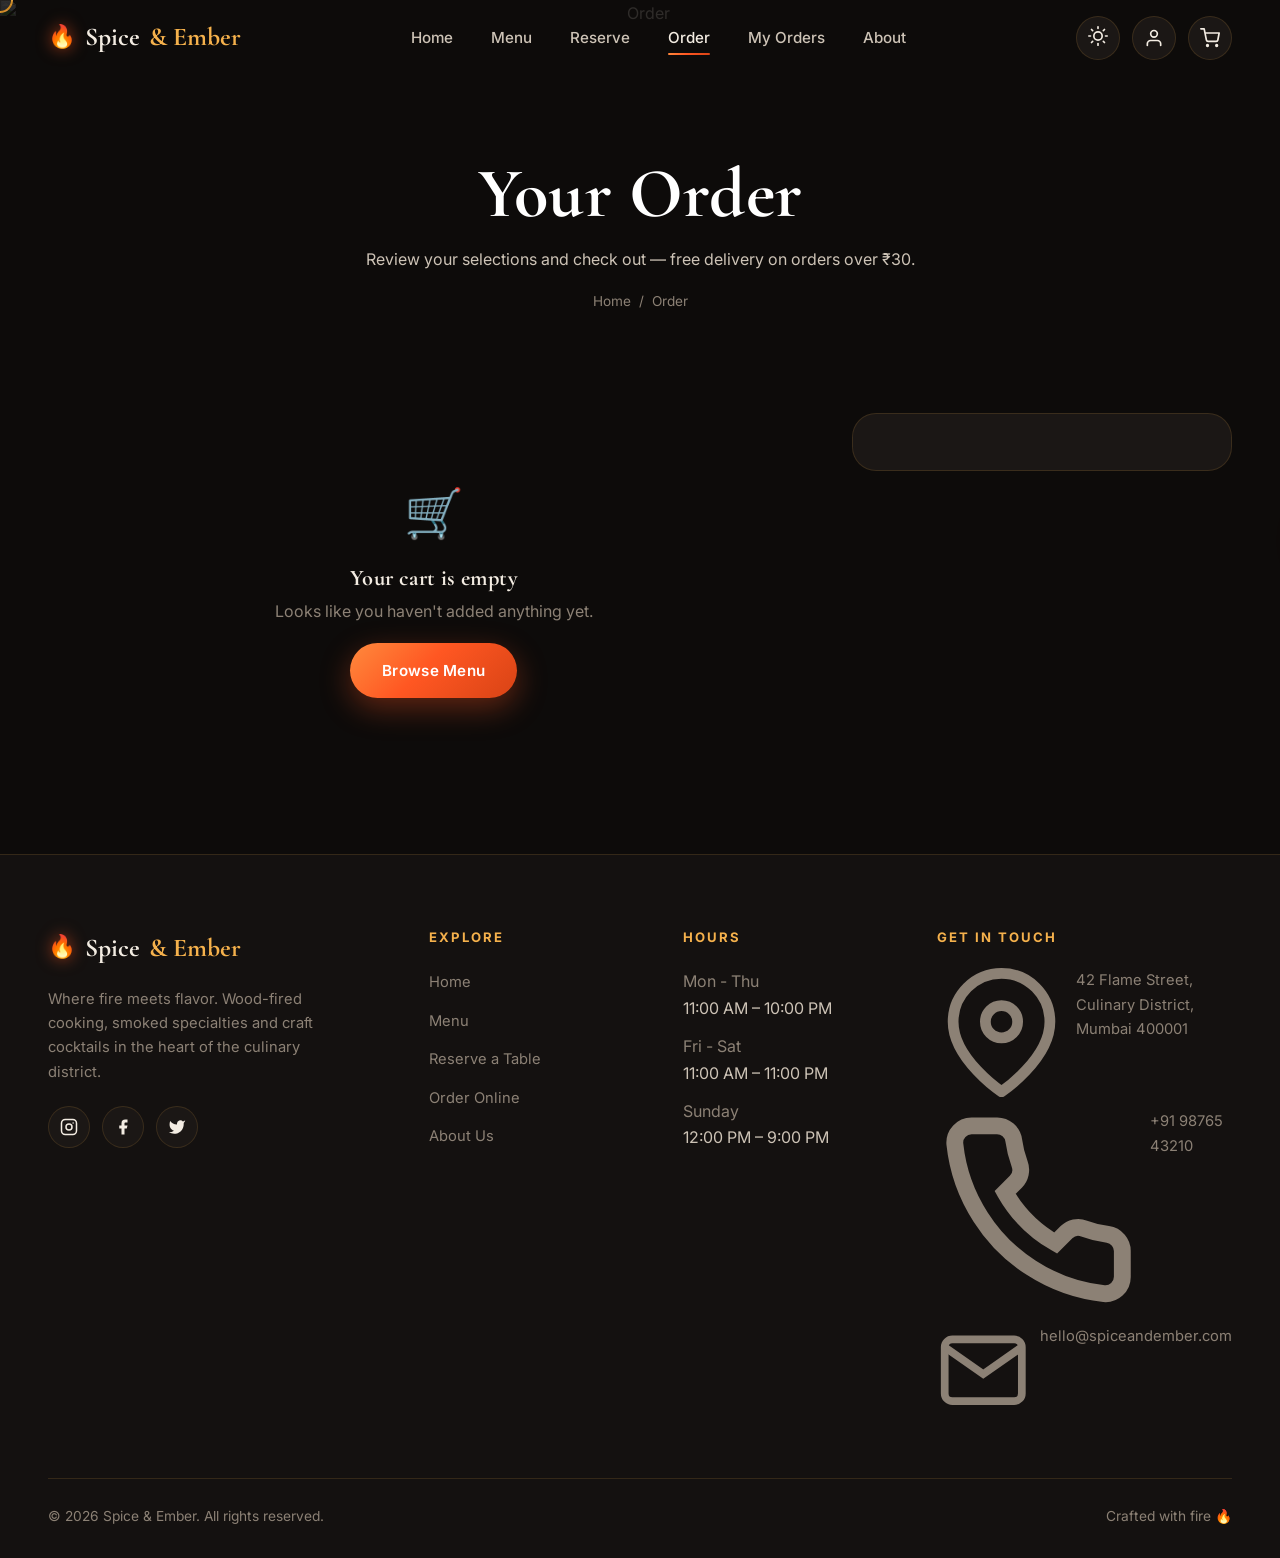
==== order.html @ 760fc28b "update" ====
<!DOCTYPE html>
<html lang="en">
<head>
  <meta charset="UTF-8">
  <meta name="viewport" content="width=device-width, initial-scale=1.0">
  <title>Your Order — Spice &amp; Ember</title>
  <meta name="description" content="Review your cart and check out securely at Spice & Ember.">
  <link rel="icon" href="data:image/svg+xml,<svg xmlns='http://www.w3.org/2000/svg' viewBox='0 0 100 100'><text y='.9em' font-size='90'>🔥</text></svg>">
  <link rel="stylesheet" href="css/style.css">
  <link rel="stylesheet" href="css/admin.css">
</head>
<body data-page="order">
  <div id="nav-mount"></div>

  <section class="page-hero" style="padding-bottom:50px">
    <div class="page-hero-bg"><img src="https://images.unsplash.com/photo-1565299624946-b28f40a0ae38?w=1600&q=80" alt="Order"></div>
    <div class="container">
      <h1>Your Order</h1>
      <p>Review your selections and check out — free delivery on orders over ₹30.</p>
      <div class="breadcrumb"><a href="index.html">Home</a> / <span>Order</span></div>
    </div>
  </section>

  <section class="section" style="padding-top:50px">
    <div class="container">
      <div class="cart-layout">
        <div class="cart-items"></div>
        <div class="cart-summary"></div>
      </div>

      <!-- Checkout -->
      <div id="checkoutSection" style="display:none;margin-top:48px;max-width:680px">
        <div class="admin-panel" style="padding:34px">
          <h2 style="font-size:1.6rem;margin-bottom:6px">Checkout</h2>
          <p style="color:var(--text-muted);margin-bottom:24px">Enter your delivery details to complete the order.</p>
          <form id="checkoutForm">
            <div class="form-row">
              <div class="form-group"><label for="checkoutName">Full Name</label><input id="checkoutName" name="name" class="form-control" required></div>
              <div class="form-group"><label for="checkoutEmail">Email</label><input id="checkoutEmail" name="email" type="email" class="form-control" required></div>
            </div>
            <div class="form-group"><label for="checkoutPhone">Phone</label><input id="checkoutPhone" name="phone" class="form-control" required></div>
            <div class="form-group"><label for="checkoutAddress">Delivery Address</label><textarea id="checkoutAddress" name="address" class="form-control" required placeholder="Street, city, postal code"></textarea><span id="savedAddressNote">✓ Using your saved address — edit if needed.</span></div>
            <div class="form-group"><label for="checkoutNotes">Order Notes</label><input id="checkoutNotes" name="notes" class="form-control" placeholder="Optional"></div>
            <div id="checkoutSummaryPreview"></div>
            <div style="display:flex;gap:12px;margin-top:10px">
              <button type="button" id="backToCartBtn" class="btn btn-ghost">Back to Cart</button>
              <button type="submit" id="payBtn" class="btn btn-primary" style="flex:1">Pay Now</button>
            </div>
          </form>
        </div>
      </div>

      <!-- Confirmation -->
      <div id="confirmationSection" style="display:none;margin-top:48px;max-width:680px">
        <div class="admin-panel" style="padding:48px;text-align:center">
          <div style="font-size:3.4rem;margin-bottom:12px">🎉</div>
          <h2 style="font-size:1.9rem;margin-bottom:8px">Order Confirmed!</h2>
          <p style="color:var(--text-soft);margin-bottom:22px">Thank you for ordering with Spice &amp; Ember. Your fire-crafted meal is on its way.</p>
          <div id="confirmationDetails" style="text-align:left;max-width:420px;margin:0 auto 26px;color:var(--text-soft)"></div>
          <a href="menu.html" class="btn btn-primary btn-lg">Order Again</a>
        </div>
      </div>
    </div>
  </section>

  <div id="footer-mount"></div>

  <script src="js/config.js"></script>
  <script src="https://cdn.jsdelivr.net/npm/@supabase/supabase-js@2"></script>
  <script src="js/supabase.js"></script>
  <script src="js/menu-data.js"></script>
  <script src="js/components.js"></script>
  <script src="js/auth.js"></script>
  <script src="js/api.js"></script>
  <script src="js/cart.js"></script>
  <script src="js/main.js"></script>
</body>
</html>
---- css/style.css ----
/* ============================================================
   SPICE & EMBER — DESIGN SYSTEM
   A professional, fire-crafted dining experience
   ============================================================ */

/* ---------- Fonts ---------- */
@import url('https://fonts.googleapis.com/css2?family=Cormorant+Garamond:wght@500;600;700&family=Inter:wght@300;400;500;600;700;800&display=swap');

/* ---------- Design Tokens ---------- */
:root {
  /* Brand palette */
  --ember:        #ff5722;
  --ember-deep:   #d84315;
  --flame:        #ff8a3d;
  --gold:         #f5b14c;
  --gold-soft:    #e0a042;
  --cream:        #f7f1e8;

  /* Dark theme surfaces (default) */
  --bg:           #0d0b0a;
  --bg-alt:       #141110;
  --surface:      #1b1715;
  --surface-2:    #221d1a;
  --border:       rgba(245,177,76,0.14);
  --border-strong:rgba(245,177,76,0.28);

  /* Text */
  --text:         #f3ece2;
  --text-soft:    #cdc3b6;
  --text-muted:   #8c8175;

  /* Feedback */
  --success:      #34d399;
  --error:        #f87171;
  --info:         #60a5fa;
  --warning:      #fbbf24;

  /* Effects */
  --grad-ember:   linear-gradient(135deg, #ff8a3d 0%, #ff5722 45%, #d84315 100%);
  --grad-gold:    linear-gradient(135deg, #f5b14c 0%, #e0a042 100%);
  --grad-dark:    linear-gradient(180deg, rgba(13,11,10,0) 0%, rgba(13,11,10,0.92) 100%);
  --glow:         0 0 40px rgba(255,87,34,0.35);

  /* Radius */
  --radius-sm: 10px;
  --radius:    16px;
  --radius-lg: 24px;
  --radius-xl: 32px;
  --radius-full: 999px;

  /* Shadows */
  --shadow-sm: 0 4px 16px rgba(0,0,0,0.25);
  --shadow:    0 12px 40px rgba(0,0,0,0.35);
  --shadow-lg: 0 24px 70px rgba(0,0,0,0.5);

  /* Type */
  --font-heading: 'Cormorant Garamond', Georgia, serif;
  --font-body:    'Inter', system-ui, -apple-system, sans-serif;

  /* Motion */
  --ease:      cubic-bezier(0.22, 1, 0.36, 1);
  --ease-out:  cubic-bezier(0.16, 1, 0.3, 1);
  --dur:       0.45s;

  /* Layout */
  --max:    1240px;
  --nav-h:  76px;
}

/* ---------- Light theme ---------- */
body.light-mode {
  --bg:        #fbf7f1;
  --bg-alt:    #f4ece1;
  --surface:   #ffffff;
  --surface-2: #fdf6ec;
  --border:    rgba(216,67,21,0.16);
  --border-strong: rgba(216,67,21,0.32);
  --text:      #25201c;
  --text-soft: #4c443c;
  --text-muted:#8a7f72;
  --grad-dark: linear-gradient(180deg, rgba(251,247,241,0) 0%, rgba(251,247,241,0.92) 100%);
}

/* ---------- Reset ---------- */
*, *::before, *::after { box-sizing: border-box; margin: 0; padding: 0; }
html { scroll-behavior: smooth; -webkit-text-size-adjust: 100%; }
body {
  font-family: var(--font-body);
  background: var(--bg);
  color: var(--text);
  line-height: 1.65;
  overflow-x: hidden;
  transition: background var(--dur) var(--ease), color var(--dur) var(--ease);
  -webkit-font-smoothing: antialiased;
}
img { max-width: 100%; display: block; }
a { color: inherit; text-decoration: none; }
button, input, select, textarea { font-family: inherit; font-size: inherit; color: inherit; }
button { cursor: pointer; border: none; background: none; }
ul { list-style: none; }
::selection { background: var(--ember); color: #fff; }

/* ---------- Scrollbar ---------- */
::-webkit-scrollbar { width: 11px; }
::-webkit-scrollbar-track { background: var(--bg-alt); }
::-webkit-scrollbar-thumb { background: var(--ember-deep); border-radius: 10px; border: 3px solid var(--bg-alt); }
::-webkit-scrollbar-thumb:hover { background: var(--ember); }

/* ---------- Layout helpers ---------- */
.container { width: 100%; max-width: var(--max); margin: 0 auto; padding: 0 28px; }
.section { padding: 96px 0; position: relative; }
.section-sm { padding: 64px 0; }
.text-center { text-align: center; }
.gold-text { color: var(--gold); }
.ember-text {
  background: var(--grad-ember);
  -webkit-background-clip: text; background-clip: text;
  -webkit-text-fill-color: transparent;
}

/* ---------- Typography ---------- */
h1, h2, h3, h4 { font-family: var(--font-heading); font-weight: 700; line-height: 1.08; letter-spacing: 0.4px; }
.section-tag {
  display: inline-flex; align-items: center; gap: 8px;
  font-family: var(--font-body); font-size: 12px; font-weight: 700;
  letter-spacing: 3px; text-transform: uppercase; color: var(--gold);
  margin-bottom: 16px;
}
.section-tag::before { content: ''; width: 28px; height: 1px; background: var(--gold); }
.section-title { font-size: clamp(2.1rem, 5vw, 3.6rem); margin-bottom: 18px; }
.section-desc { max-width: 620px; margin: 0 auto; color: var(--text-soft); font-size: 1.05rem; }
.section-header { margin-bottom: 56px; }
.section-header.text-center .section-tag::after { content: ''; width: 28px; height: 1px; background: var(--gold); }
.section-header.text-center .section-tag { justify-content: center; }

/* ---------- Buttons ---------- */
.btn {
  position: relative; overflow: hidden;
  display: inline-flex; align-items: center; justify-content: center; gap: 10px;
  padding: 15px 32px; border-radius: var(--radius-full);
  font-weight: 600; font-size: 0.95rem; letter-spacing: 0.3px;
  transition: transform 0.3s var(--ease), box-shadow 0.3s var(--ease), background 0.3s var(--ease);
  will-change: transform; user-select: none;
}
.btn:active { transform: scale(0.95); }
.btn-primary { background: var(--grad-ember); color: #fff; box-shadow: 0 10px 30px rgba(255,87,34,0.35); }
.btn-primary:hover { transform: translateY(-3px); box-shadow: 0 16px 44px rgba(255,87,34,0.5); }
.btn-ghost { background: transparent; color: var(--text); border: 1px solid var(--border-strong); }
.btn-ghost:hover { background: var(--surface-2); border-color: var(--gold); transform: translateY(-3px); }
.btn-gold { background: var(--grad-gold); color: #1a1410; box-shadow: 0 10px 30px rgba(245,177,76,0.3); }
.btn-gold:hover { transform: translateY(-3px); box-shadow: 0 16px 44px rgba(245,177,76,0.45); }
.btn-block { width: 100%; }
.btn-lg { padding: 18px 40px; font-size: 1.02rem; }

/* Ripple effect injected by JS */
.ripple {
  position: absolute; border-radius: 50%; transform: scale(0);
  background: rgba(255,255,255,0.45); pointer-events: none;
  animation: ripple 0.6s var(--ease-out);
}
@keyframes ripple { to { transform: scale(2.6); opacity: 0; } }

/* ---------- Navbar ---------- */
.navbar {
  position: fixed; top: 0; left: 0; right: 0; z-index: 1000;
  height: var(--nav-h); display: flex; align-items: center;
  transition: background 0.4s var(--ease), backdrop-filter 0.4s var(--ease), border-color 0.4s var(--ease), box-shadow 0.4s var(--ease);
  border-bottom: 1px solid transparent;
}
.navbar.scrolled {
  background: color-mix(in srgb, var(--bg) 78%, transparent);
  backdrop-filter: blur(18px) saturate(140%);
  -webkit-backdrop-filter: blur(18px) saturate(140%);
  border-bottom: 1px solid var(--border);
  box-shadow: var(--shadow-sm);
}
.nav-inner { width: 100%; max-width: var(--max); margin: 0 auto; padding: 0 28px; display: flex; align-items: center; justify-content: space-between; }
.nav-logo { font-family: var(--font-heading); font-size: 1.6rem; font-weight: 700; display: flex; align-items: center; gap: 9px; }
.nav-logo .flame-ico { font-size: 1.4rem; filter: drop-shadow(0 0 8px rgba(255,87,34,0.6)); animation: flicker 3s infinite ease-in-out; }
.nav-logo span { color: var(--gold); }
@keyframes flicker { 0%,100% { transform: rotate(-3deg) scale(1); opacity: 1; } 50% { transform: rotate(3deg) scale(1.08); opacity: 0.85; } }
.nav-links { display: flex; align-items: center; gap: 6px; }
.nav-links a {
  position: relative; padding: 9px 16px; font-weight: 500; font-size: 0.95rem;
  color: var(--text-soft); border-radius: var(--radius-full); transition: color 0.25s var(--ease);
}
.nav-links a::after {
  content: ''; position: absolute; left: 16px; right: 16px; bottom: 4px; height: 2px;
  background: var(--grad-ember); border-radius: 2px; transform: scaleX(0); transform-origin: left; transition: transform 0.3s var(--ease);
}
.nav-links a:hover, .nav-links a.active { color: var(--text); }
.nav-links a:hover::after, .nav-links a.active::after { transform: scaleX(1); }
.nav-actions { display: flex; align-items: center; gap: 12px; }
.icon-btn {
  width: 44px; height: 44px; border-radius: 50%; display: grid; place-items: center;
  background: var(--surface); border: 1px solid var(--border); color: var(--text);
  transition: transform 0.3s var(--ease), background 0.3s var(--ease), border-color 0.3s var(--ease); position: relative;
}
.icon-btn:hover { transform: translateY(-2px) rotate(-6deg); border-color: var(--gold); background: var(--surface-2); }
.icon-btn svg { width: 20px; height: 20px; }
.cart-badge {
  position: absolute; top: -4px; right: -4px; min-width: 19px; height: 19px; padding: 0 5px;
  background: var(--grad-ember); color: #fff; font-size: 11px; font-weight: 700;
  border-radius: 10px; display: none; align-items: center; justify-content: center;
  border: 2px solid var(--bg);
}
.cart-badge.shake { animation: shake 0.4s var(--ease); }
@keyframes shake { 0%,100%{transform:translateX(0)} 25%{transform:translateX(-3px) scale(1.2)} 75%{transform:translateX(3px) scale(1.2)} }
.nav-menu-btn { display: none; }

/* ---------- Mobile menu ---------- */
.mobile-menu-overlay { position: fixed; inset: 0; background: rgba(0,0,0,0.6); backdrop-filter: blur(4px); z-index: 1100; opacity: 0; visibility: hidden; transition: 0.35s var(--ease); }
.mobile-menu-overlay.open { opacity: 1; visibility: visible; }
.mobile-menu {
  position: fixed; top: 0; right: 0; bottom: 0; width: min(82vw, 340px); z-index: 1200;
  background: var(--bg-alt); border-left: 1px solid var(--border); padding: 28px 26px;
  transform: translateX(100%); transition: transform 0.4s var(--ease); display: flex; flex-direction: column; gap: 8px;
}
.mobile-menu.open { transform: translateX(0); }
.mobile-menu-head { display: flex; justify-content: space-between; align-items: center; margin-bottom: 22px; }
.mobile-menu a { padding: 14px 16px; border-radius: var(--radius); font-size: 1.1rem; font-weight: 500; color: var(--text-soft); transition: 0.25s var(--ease); }
.mobile-menu a:hover { background: var(--surface); color: var(--gold); padding-left: 22px; }
.mobile-menu .btn { margin-top: 14px; }

/* ---------- Hero ---------- */
.hero { position: relative; min-height: 100vh; display: flex; align-items: center; overflow: hidden; }
.hero-bg { position: absolute; inset: 0; z-index: -2; }
.hero-bg img { width: 100%; height: 100%; object-fit: cover; transform: scale(1.06); animation: kenburns 18s ease-in-out infinite alternate; }
@keyframes kenburns { to { transform: scale(1.16) translate(-2%, -2%); } }
.hero-overlay { position: absolute; inset: 0; z-index: -1; background: linear-gradient(105deg, rgba(13,11,10,0.92) 0%, rgba(13,11,10,0.72) 45%, rgba(13,11,10,0.35) 100%); }
.hero-overlay::after { content: ''; position: absolute; inset: 0; background: var(--grad-dark); }
.hero-content { max-width: 720px; padding: 120px 0 60px; }
.hero-badge {
  display: inline-flex; align-items: center; gap: 8px; padding: 8px 18px; border-radius: var(--radius-full);
  background: rgba(255,87,34,0.12); border: 1px solid var(--border-strong); color: var(--gold);
  font-size: 12px; font-weight: 700; letter-spacing: 2px; text-transform: uppercase; margin-bottom: 26px;
}
.hero h1 { font-size: clamp(2.8rem, 8vw, 5.8rem); margin-bottom: 22px; color: #fff; text-shadow: 0 4px 30px rgba(0,0,0,0.5); }
.hero h1 .line2 { display: block; }
.hero p { font-size: clamp(1rem, 2vw, 1.22rem); color: var(--text-soft); max-width: 540px; margin-bottom: 38px; }
.hero-actions { display: flex; gap: 16px; flex-wrap: wrap; }
.hero-stats { display: flex; gap: 44px; margin-top: 64px; flex-wrap: wrap; }
.hero-stat .num { font-family: var(--font-heading); font-size: 2.6rem; font-weight: 700; color: var(--gold); line-height: 1; }
.hero-stat .lbl { font-size: 0.82rem; text-transform: uppercase; letter-spacing: 2px; color: var(--text-muted); margin-top: 6px; }
.scroll-cue { position: absolute; bottom: 28px; left: 50%; transform: translateX(-50%); display: flex; flex-direction: column; align-items: center; gap: 8px; color: var(--text-muted); font-size: 11px; letter-spacing: 2px; text-transform: uppercase; }
.scroll-cue .mouse { width: 24px; height: 38px; border: 2px solid var(--text-muted); border-radius: 14px; position: relative; }
.scroll-cue .mouse::after { content: ''; position: absolute; top: 7px; left: 50%; width: 4px; height: 7px; background: var(--gold); border-radius: 3px; transform: translateX(-50%); animation: scrollDot 1.6s infinite; }
@keyframes scrollDot { 0%{opacity:0;transform:translate(-50%,0)} 40%{opacity:1} 80%{opacity:0;transform:translate(-50%,12px)} }

/* ---------- Cards / grids ---------- */
.menu-grid { display: grid; grid-template-columns: repeat(auto-fill, minmax(290px, 1fr)); gap: 28px; }
.featured-grid { display: grid; grid-template-columns: repeat(auto-fill, minmax(280px, 1fr)); gap: 28px; }
.menu-card {
  background: var(--surface); border: 1px solid var(--border); border-radius: var(--radius-lg);
  overflow: hidden; transition: transform 0.4s var(--ease), box-shadow 0.4s var(--ease), border-color 0.4s var(--ease);
  display: flex; flex-direction: column;
}
.menu-card:hover { transform: translateY(-8px); box-shadow: var(--shadow-lg); border-color: var(--border-strong); }
.menu-card-img { position: relative; aspect-ratio: 4/3; overflow: hidden; }
.menu-card-img img { width: 100%; height: 100%; object-fit: cover; transition: transform 0.7s var(--ease); }
.menu-card:hover .menu-card-img img { transform: scale(1.1); }
.menu-card-badge { position: absolute; top: 14px; left: 14px; padding: 5px 12px; border-radius: var(--radius-full); font-size: 11px; font-weight: 700; letter-spacing: 0.5px; backdrop-filter: blur(8px); }
.badge-veg { background: rgba(46,125,50,0.85); color: #fff; }
.badge-nonveg { background: rgba(198,40,40,0.85); color: #fff; }
.menu-card-body { padding: 20px 22px 22px; display: flex; flex-direction: column; flex: 1; }
.menu-card-title { font-size: 1.4rem; margin-bottom: 6px; }
.menu-card-desc { color: var(--text-muted); font-size: 0.9rem; margin-bottom: 14px; flex: 1; }
.menu-card-rating { display: flex; align-items: center; gap: 6px; font-size: 0.85rem; color: var(--text-soft); margin-bottom: 16px; }
.stars { color: var(--gold); letter-spacing: 1px; }
.menu-card-foot { display: flex; align-items: center; justify-content: space-between; }
.menu-card-price { font-size: 1.45rem; font-weight: 700; color: var(--gold); font-family: var(--font-heading); }
.add-btn {
  width: 46px; height: 46px; border-radius: 50%; background: var(--grad-ember); color: #fff;
  display: grid; place-items: center; font-size: 1.4rem; font-weight: 300;
  transition: transform 0.3s var(--ease), box-shadow 0.3s var(--ease); position: relative; overflow: hidden;
}
.add-btn:hover { transform: rotate(90deg) scale(1.08); box-shadow: var(--glow); }
.add-btn:active { transform: scale(0.85); }

/* ---------- Category pills ---------- */
.menu-controls { display: flex; gap: 16px; flex-wrap: wrap; align-items: center; justify-content: space-between; margin-bottom: 40px; }
.category-pills { display: flex; gap: 10px; flex-wrap: wrap; }
.category-pill {
  padding: 10px 22px; border-radius: var(--radius-full); background: var(--surface);
  border: 1px solid var(--border); color: var(--text-soft); font-weight: 500; font-size: 0.9rem;
  transition: 0.3s var(--ease);
}
.category-pill:hover { border-color: var(--gold); color: var(--text); transform: translateY(-2px); }
.category-pill.active { background: var(--grad-ember); color: #fff; border-color: transparent; box-shadow: 0 8px 22px rgba(255,87,34,0.35); }
.menu-tools { display: flex; gap: 12px; flex-wrap: wrap; }
.search-box { position: relative; }
.search-box input { padding: 12px 18px 12px 44px; border-radius: var(--radius-full); background: var(--surface); border: 1px solid var(--border); color: var(--text); width: 240px; transition: 0.3s var(--ease); }
.search-box input:focus { outline: none; border-color: var(--gold); width: 280px; }
.search-box svg { position: absolute; left: 16px; top: 50%; transform: translateY(-50%); width: 18px; height: 18px; color: var(--text-muted); }
.sort-select { padding: 12px 18px; border-radius: var(--radius-full); background: var(--surface); border: 1px solid var(--border); color: var(--text); cursor: pointer; }
.sort-select:focus { outline: none; border-color: var(--gold); }

/* ---------- Forms ---------- */
.form-group { margin-bottom: 20px; }
.form-group label { display: block; font-size: 0.85rem; font-weight: 600; color: var(--text-soft); margin-bottom: 8px; letter-spacing: 0.3px; }
.form-control {
  width: 100%; padding: 14px 16px; border-radius: var(--radius-sm);
  background: var(--surface-2); border: 1px solid var(--border); color: var(--text);
  transition: border-color 0.25s var(--ease), box-shadow 0.25s var(--ease); font-size: 0.95rem;
}
.form-control:focus { outline: none; border-color: var(--gold); box-shadow: 0 0 0 3px rgba(245,177,76,0.15); }
.form-control::placeholder { color: var(--text-muted); }
textarea.form-control { resize: vertical; min-height: 110px; }
.form-row { display: grid; grid-template-columns: 1fr 1fr; gap: 16px; }

/* ---------- Login / generic modal ---------- */
.modal-overlay {
  position: fixed; inset: 0; z-index: 2000; display: flex; align-items: center; justify-content: center;
  padding: 20px; background: rgba(8,6,5,0.78); backdrop-filter: blur(8px);
  opacity: 0; visibility: hidden; transition: opacity 0.35s var(--ease), visibility 0.35s var(--ease);
}
.modal-overlay.open { opacity: 1; visibility: visible; }
.modal {
  width: 100%; max-width: 440px; background: var(--surface); border: 1px solid var(--border-strong);
  border-radius: var(--radius-xl); padding: 40px 38px; position: relative;
  transform: translateY(30px) scale(0.96); opacity: 0; transition: transform 0.4s var(--ease-out), opacity 0.4s var(--ease-out);
  box-shadow: var(--shadow-lg); max-height: 92vh; overflow-y: auto;
}
.modal-overlay.open .modal { transform: translateY(0) scale(1); opacity: 1; }
.modal-close {
  position: absolute; top: 18px; right: 18px; width: 38px; height: 38px; border-radius: 50%;
  background: var(--surface-2); border: 1px solid var(--border); color: var(--text-soft);
  display: grid; place-items: center; font-size: 1.2rem; transition: 0.25s var(--ease);
}
.modal-close:hover { background: var(--ember); color: #fff; transform: rotate(90deg); }
.modal-logo { text-align: center; font-family: var(--font-heading); font-size: 1.9rem; font-weight: 700; margin-bottom: 4px; }
.modal-logo span { color: var(--gold); }
.modal-sub { text-align: center; color: var(--text-muted); font-size: 0.9rem; margin-bottom: 28px; }
.modal-tabs { display: flex; gap: 6px; background: var(--surface-2); padding: 5px; border-radius: var(--radius-full); margin-bottom: 26px; }
.modal-tab { flex: 1; padding: 10px; border-radius: var(--radius-full); font-weight: 600; font-size: 0.9rem; color: var(--text-muted); transition: 0.3s var(--ease); }
.modal-tab.active { background: var(--grad-ember); color: #fff; box-shadow: 0 6px 16px rgba(255,87,34,0.3); }
.modal-error { background: rgba(248,113,113,0.12); color: var(--error); padding: 11px 16px; border-radius: var(--radius-sm); font-size: 0.85rem; margin-bottom: 18px; display: none; border: 1px solid rgba(248,113,113,0.3); }
.modal-error.show { display: block; animation: shakeX 0.4s var(--ease); }
@keyframes shakeX { 0%,100%{transform:translateX(0)} 20%,60%{transform:translateX(-6px)} 40%,80%{transform:translateX(6px)} }
.modal-hint { text-align: center; font-size: 0.8rem; color: var(--text-muted); margin-top: 18px; }
.modal-form-section { display: none; }
.modal-form-section.active { display: block; animation: fadeUp 0.4s var(--ease); }
@keyframes fadeUp { from { opacity: 0; transform: translateY(10px); } to { opacity: 1; transform: translateY(0); } }

/* ---------- Toast ---------- */
.toast-container { position: fixed; bottom: 28px; left: 50%; transform: translate(-50%, 120%); z-index: 3000; transition: transform 0.4s var(--ease-out); }
.toast-container.show { transform: translate(-50%, 0); }
.toast { display: flex; align-items: center; gap: 12px; padding: 14px 22px; border-radius: var(--radius-full); background: var(--surface); border: 1px solid var(--border-strong); box-shadow: var(--shadow); font-weight: 500; }
.toast-icon { width: 24px; height: 24px; border-radius: 50%; display: grid; place-items: center; font-size: 13px; font-weight: 800; color: #fff; flex-shrink: 0; }
.toast-success .toast-icon { background: var(--success); }
.toast-error .toast-icon { background: var(--error); }
.toast-info .toast-icon { background: var(--info); }

/* ---------- Section: experience / split ---------- */
.split { display: grid; grid-template-columns: 1fr 1fr; gap: 64px; align-items: center; }
.split-img { border-radius: var(--radius-xl); overflow: hidden; box-shadow: var(--shadow-lg); aspect-ratio: 4/5; position: relative; }
.split-img img { width: 100%; height: 100%; object-fit: cover; transition: transform 0.8s var(--ease); }
.split-img:hover img { transform: scale(1.06); }
.exp-features { display: flex; flex-direction: column; gap: 22px; margin-top: 30px; }
.exp-feature { display: flex; gap: 18px; align-items: flex-start; }
.exp-feature-ico { width: 52px; height: 52px; border-radius: var(--radius); background: rgba(255,87,34,0.12); border: 1px solid var(--border-strong); display: grid; place-items: center; font-size: 1.4rem; flex-shrink: 0; }
.exp-feature h4 { font-size: 1.25rem; margin-bottom: 4px; }
.exp-feature p { color: var(--text-muted); font-size: 0.92rem; }

/* ---------- Stats band ---------- */
.stats-band { background: var(--bg-alt); border-top: 1px solid var(--border); border-bottom: 1px solid var(--border); }
.stats-grid { display: grid; grid-template-columns: repeat(4, 1fr); gap: 30px; }
.stat-card { text-align: center; }
.stat-card .num { font-family: var(--font-heading); font-size: 3rem; font-weight: 700; color: var(--gold); }
.stat-card .lbl { color: var(--text-muted); text-transform: uppercase; letter-spacing: 2px; font-size: 0.82rem; margin-top: 6px; }

/* ---------- Testimonials ---------- */
.testimonials-grid { display: grid; grid-template-columns: repeat(auto-fit, minmax(300px, 1fr)); gap: 28px; }
.testimonial-card { background: var(--surface); border: 1px solid var(--border); border-radius: var(--radius-lg); padding: 32px; transition: transform 0.4s var(--ease), border-color 0.4s var(--ease); }
.testimonial-card:hover { transform: translateY(-6px); border-color: var(--border-strong); }
.testimonial-card .quote-mark { font-family: var(--font-heading); font-size: 3.5rem; color: var(--ember); line-height: 0.5; height: 26px; }
.testimonial-card p { color: var(--text-soft); font-style: italic; margin-bottom: 22px; }
.testimonial-author { display: flex; align-items: center; gap: 14px; }
.testimonial-author img { width: 50px; height: 50px; border-radius: 50%; object-fit: cover; }
.testimonial-author .name { font-weight: 600; }
.testimonial-author .role { font-size: 0.82rem; color: var(--text-muted); }

/* ---------- Value / team cards ---------- */
.values-grid { display: grid; grid-template-columns: repeat(auto-fit, minmax(250px, 1fr)); gap: 28px; }
.value-card { background: var(--surface); border: 1px solid var(--border); border-radius: var(--radius-lg); padding: 36px 30px; text-align: center; transition: 0.4s var(--ease); }
.value-card:hover { transform: translateY(-8px); border-color: var(--border-strong); box-shadow: var(--shadow); }
.value-card .ico { width: 70px; height: 70px; margin: 0 auto 20px; border-radius: 50%; background: rgba(255,87,34,0.1); border: 1px solid var(--border-strong); display: grid; place-items: center; font-size: 1.9rem; }
.value-card h4 { font-size: 1.4rem; margin-bottom: 10px; }
.value-card p { color: var(--text-muted); font-size: 0.92rem; }
.team-grid { display: grid; grid-template-columns: repeat(auto-fit, minmax(240px, 1fr)); gap: 28px; }
.team-card { text-align: center; }
.team-card-img { aspect-ratio: 1; border-radius: var(--radius-lg); overflow: hidden; margin-bottom: 18px; position: relative; }
.team-card-img img { width: 100%; height: 100%; object-fit: cover; transition: transform 0.6s var(--ease); }
.team-card:hover .team-card-img img { transform: scale(1.08); }
.team-card h4 { font-size: 1.35rem; }
.team-card .role { color: var(--gold); font-size: 0.88rem; letter-spacing: 1px; text-transform: uppercase; }

/* ---------- CTA banner ---------- */
.cta-banner { position: relative; border-radius: var(--radius-xl); overflow: hidden; padding: 80px 40px; text-align: center; }
.cta-banner-bg { position: absolute; inset: 0; z-index: -2; }
.cta-banner-bg img { width: 100%; height: 100%; object-fit: cover; }
.cta-banner::before { content: ''; position: absolute; inset: 0; z-index: -1; background: linear-gradient(135deg, rgba(216,67,21,0.88), rgba(13,11,10,0.82)); }
.cta-banner h2 { font-size: clamp(2rem, 5vw, 3.4rem); color: #fff; margin-bottom: 16px; }
.cta-banner p { color: rgba(255,255,255,0.85); max-width: 540px; margin: 0 auto 30px; }

/* ---------- Footer ---------- */
.footer { background: var(--bg-alt); border-top: 1px solid var(--border); padding: 72px 0 30px; }
.footer-grid { display: grid; grid-template-columns: 1.6fr 1fr 1fr 1.4fr; gap: 44px; margin-bottom: 50px; }
.footer-brand .nav-logo { margin-bottom: 18px; }
.footer-brand p { color: var(--text-muted); font-size: 0.92rem; max-width: 300px; }
.footer-social { display: flex; gap: 12px; margin-top: 22px; }
.footer-social a { width: 42px; height: 42px; border-radius: 50%; background: var(--surface); border: 1px solid var(--border); display: grid; place-items: center; transition: 0.3s var(--ease); }
.footer-social a:hover { background: var(--grad-ember); border-color: transparent; transform: translateY(-3px); }
.footer-social svg { width: 18px; height: 18px; }
.footer-col h5 { font-family: var(--font-body); font-size: 0.82rem; letter-spacing: 2px; text-transform: uppercase; color: var(--gold); margin-bottom: 20px; }
.footer-col ul li { margin-bottom: 12px; }
.footer-col a { color: var(--text-muted); font-size: 0.92rem; transition: 0.25s var(--ease); }
.footer-col a:hover { color: var(--gold); padding-left: 5px; }
.footer-contact li { color: var(--text-muted); font-size: 0.92rem; margin-bottom: 12px; display: flex; gap: 10px; }
.footer-newsletter input { margin-bottom: 12px; }
.footer-bottom { border-top: 1px solid var(--border); padding-top: 26px; display: flex; justify-content: space-between; flex-wrap: wrap; gap: 12px; color: var(--text-muted); font-size: 0.86rem; }

/* ---------- Page hero (inner pages) ---------- */
.page-hero { position: relative; padding: calc(var(--nav-h) + 80px) 0 80px; text-align: center; overflow: hidden; }
.page-hero-bg { position: absolute; inset: 0; z-index: -2; }
.page-hero-bg img { width: 100%; height: 100%; object-fit: cover; }
.page-hero::before { content: ''; position: absolute; inset: 0; z-index: -1; background: linear-gradient(180deg, rgba(13,11,10,0.85), rgba(13,11,10,0.95)); }
.page-hero h1 { font-size: clamp(2.4rem, 6vw, 4.4rem); color: #fff; margin-bottom: 14px; }
.page-hero p { color: var(--text-soft); max-width: 560px; margin: 0 auto; }
.breadcrumb { display: flex; gap: 8px; justify-content: center; margin-top: 18px; font-size: 0.85rem; color: var(--text-muted); }
.breadcrumb a:hover { color: var(--gold); }

/* ---------- Reveal animation ---------- */
.reveal { opacity: 0; transform: translateY(36px); transition: opacity 0.8s var(--ease-out), transform 0.8s var(--ease-out); }
.reveal.visible { opacity: 1; transform: translateY(0); }

/* ---------- Custom cursor ---------- */
.custom-cursor { position: fixed; top: 0; left: 0; width: 26px; height: 26px; border: 2px solid var(--gold); border-radius: 50%; pointer-events: none; z-index: 9999; transform: translate(-50%, -50%); transition: width 0.25s var(--ease), height 0.25s var(--ease), background 0.25s var(--ease); mix-blend-mode: difference; }
.custom-cursor.hover { width: 46px; height: 46px; background: rgba(245,177,76,0.18); }
@media (max-width: 900px) { .custom-cursor { display: none; } }

/* ---------- Empty state ---------- */
.empty-state { text-align: center; padding: 60px 20px; color: var(--text-muted); grid-column: 1/-1; }
.empty-state .ico { font-size: 3rem; margin-bottom: 14px; }
.empty-state h3 { font-size: 1.4rem; color: var(--text); margin-bottom: 8px; }

/* ---------- Loading spinner ---------- */
.loading-spinner { display: grid; place-items: center; padding: 40px; grid-column: 1/-1; }
.loading-spinner .spin { width: 42px; height: 42px; border: 3px solid var(--border); border-top-color: var(--ember); border-radius: 50%; animation: spin 0.8s linear infinite; }
@keyframes spin { to { transform: rotate(360deg); } }

/* ---------- Page transition fade-in ---------- */
body { animation: pageIn 0.6s var(--ease-out); }
@keyframes pageIn { from { opacity: 0; } to { opacity: 1; } }

/* ============================================================
   RESPONSIVE
   ============================================================ */
@media (max-width: 1024px) {
  .footer-grid { grid-template-columns: 1fr 1fr; gap: 36px; }
  .stats-grid { grid-template-columns: repeat(2, 1fr); }
  .split { gap: 40px; }
}
@media (max-width: 860px) {
  .nav-links { display: none; }
  .nav-menu-btn { display: grid; }
  .split { grid-template-columns: 1fr; }
  .split-img { aspect-ratio: 16/10; max-height: 420px; }
  .section { padding: 72px 0; }
  .hero-stats { gap: 28px; }
  .menu-controls { flex-direction: column; align-items: stretch; }
  .search-box input, .search-box input:focus { width: 100%; }
  .search-box { flex: 1; }
}
@media (max-width: 560px) {
  .container { padding: 0 20px; }
  .form-row { grid-template-columns: 1fr; }
  .footer-grid { grid-template-columns: 1fr; }
  .stats-grid { grid-template-columns: 1fr 1fr; }
  .hero-actions { flex-direction: column; }
  .hero-actions .btn { width: 100%; }
  .modal { padding: 32px 24px; }
  .footer-bottom { flex-direction: column; text-align: center; }
}

/* ---------- Reduced motion ---------- */
@media (prefers-reduced-motion: reduce) {
  *, *::before, *::after { animation-duration: 0.01ms !important; animation-iteration-count: 1 !important; transition-duration: 0.01ms !important; scroll-behavior: auto !important; }
}

/* ============================================================
   ADDED — Google button, modal divider, order tracking
   ============================================================ */
.btn-google {
  width: 100%; display: flex; align-items: center; justify-content: center; gap: 10px;
  padding: 13px; border-radius: var(--radius-full); background: #fff; color: #1f1f1f;
  font-weight: 600; font-size: 0.92rem; border: 1px solid var(--border-strong);
  transition: 0.25s var(--ease); margin-bottom: 4px; cursor: pointer;
}
.btn-google:hover { transform: translateY(-2px); box-shadow: var(--shadow-sm); }
.btn-google svg { flex-shrink: 0; }
.modal-or { display: flex; align-items: center; gap: 14px; color: var(--text-muted); font-size: 0.8rem; margin: 18px 0 22px; }
.modal-or::before, .modal-or::after { content: ''; flex: 1; height: 1px; background: var(--border); }

/* My Orders — order cards + status tracker */
.order-card { background: var(--surface); border: 1px solid var(--border); border-radius: var(--radius-lg); padding: 24px 26px; margin-bottom: 22px; transition: 0.35s var(--ease); }
.order-card:hover { border-color: var(--border-strong); box-shadow: var(--shadow-sm); }
.order-card-head { display: flex; justify-content: space-between; align-items: center; gap: 12px; margin-bottom: 12px; flex-wrap: wrap; }
.order-card-head .order-id { font-weight: 700; }
.order-card-head .order-date { color: var(--text-muted); font-size: 0.85rem; }
.order-card-items { color: var(--text-soft); font-size: 0.92rem; margin-bottom: 8px; }
.order-card-foot { display: flex; justify-content: space-between; align-items: center; border-top: 1px solid var(--border); padding-top: 14px; margin-top: 18px; }
.order-card-foot strong { font-family: var(--font-heading); font-size: 1.35rem; color: var(--gold); }
.order-pill { padding: 4px 14px; border-radius: var(--radius-full); font-size: 0.78rem; font-weight: 600; text-transform: capitalize; color: #fff; }
.track { display: flex; gap: 6px; position: relative; margin-top: 22px; }
.track-step { flex: 1; text-align: center; position: relative; }
.track-step .dot { width: 18px; height: 18px; border-radius: 50%; background: var(--surface-2); border: 2px solid var(--border-strong); display: block; margin: 0 auto 8px; transition: 0.3s var(--ease); position: relative; z-index: 2; }
.track-step .lbl { font-size: 0.74rem; color: var(--text-muted); }
.track-step::before { content: ''; position: absolute; top: 8px; left: -50%; width: 100%; height: 2px; background: var(--border); z-index: 1; }
.track-step:first-child::before { display: none; }
.track-step.done .dot { background: var(--grad-ember); border-color: transparent; box-shadow: 0 0 0 4px rgba(255,87,34,0.15); }
.track-step.done .lbl { color: var(--text-soft); }
.track-step.done::before { background: var(--ember); }
.track-step.current .dot { animation: pulseDot 1.5s infinite; }
@keyframes pulseDot { 0%,100% { box-shadow: 0 0 0 4px rgba(255,87,34,0.18); } 50% { box-shadow: 0 0 0 9px rgba(255,87,34,0.04); } }
.track-cancelled { color: var(--error); font-size: 0.92rem; padding: 10px 0; font-weight: 600; }
#savedAddressNote { display: none; font-size: 0.8rem; color: var(--success); margin-top: 6px; }
---- css/admin.css ----
/* ============================================================
   SPICE & EMBER — ADMIN PANEL STYLES (extends style.css)
   ============================================================ */

.admin-body { display: flex; min-height: 100vh; background: var(--bg); }

/* Sidebar */
.admin-sidebar {
  width: 264px; flex-shrink: 0; background: var(--bg-alt); border-right: 1px solid var(--border);
  padding: 26px 18px; display: flex; flex-direction: column; position: fixed; inset: 0 auto 0 0; z-index: 200;
  transition: transform 0.35s var(--ease);
}
.admin-logo { font-family: var(--font-heading); font-size: 1.5rem; font-weight: 700; padding: 0 12px 26px; display: flex; align-items: center; gap: 8px; }
.admin-logo span { color: var(--gold); }
.admin-nav { display: flex; flex-direction: column; gap: 4px; flex: 1; }
.admin-nav a {
  display: flex; align-items: center; gap: 12px; padding: 13px 16px; border-radius: var(--radius);
  color: var(--text-soft); font-weight: 500; transition: 0.25s var(--ease);
}
.admin-nav a svg { width: 19px; height: 19px; }
.admin-nav a:hover { background: var(--surface); color: var(--text); }
.admin-nav a.active { background: var(--grad-ember); color: #fff; box-shadow: 0 8px 22px rgba(255,87,34,0.3); }
.admin-sidebar-foot { border-top: 1px solid var(--border); padding-top: 16px; }
.admin-logout { width: 100%; justify-content: flex-start; gap: 12px; color: var(--error); padding: 13px 16px; border-radius: var(--radius); display: flex; align-items: center; font-weight: 500; transition: 0.25s var(--ease); }
.admin-logout:hover { background: rgba(248,113,113,0.1); }

/* Main */
.admin-main { flex: 1; margin-left: 264px; min-width: 0; }
.admin-topbar {
  height: 72px; display: flex; align-items: center; justify-content: space-between;
  padding: 0 32px; border-bottom: 1px solid var(--border); background: var(--bg);
  position: sticky; top: 0; z-index: 100;
}
.admin-topbar h1 { font-size: 1.5rem; }
.admin-topbar-actions { display: flex; align-items: center; gap: 12px; }
.admin-menu-toggle { display: none; }
.admin-content { padding: 32px; }

/* Stat cards */
.admin-cards { display: grid; grid-template-columns: repeat(4, 1fr); gap: 22px; margin-bottom: 32px; }
.admin-card {
  background: var(--surface); border: 1px solid var(--border); border-radius: var(--radius-lg);
  padding: 26px; transition: transform 0.35s var(--ease), border-color 0.35s var(--ease);
}
.admin-card:hover { transform: translateY(-5px); border-color: var(--border-strong); }
.admin-card-ico { width: 52px; height: 52px; border-radius: var(--radius); display: grid; place-items: center; font-size: 1.5rem; margin-bottom: 16px; background: rgba(255,87,34,0.12); border: 1px solid var(--border-strong); }
.admin-card-val { font-family: var(--font-heading); font-size: 2.2rem; font-weight: 700; color: var(--text); line-height: 1; }
.admin-card-lbl { color: var(--text-muted); font-size: 0.85rem; text-transform: uppercase; letter-spacing: 1px; margin-top: 8px; }

/* Panels & tables */
.admin-panel { background: var(--surface); border: 1px solid var(--border); border-radius: var(--radius-lg); overflow: hidden; margin-bottom: 28px; }
.admin-panel-head { padding: 22px 26px; border-bottom: 1px solid var(--border); display: flex; align-items: center; justify-content: space-between; flex-wrap: wrap; gap: 12px; }
.admin-panel-head h2 { font-size: 1.3rem; }
.admin-table-wrap { overflow-x: auto; }
.admin-table { width: 100%; border-collapse: collapse; min-width: 640px; }
.admin-table th { text-align: left; padding: 14px 20px; font-size: 0.78rem; text-transform: uppercase; letter-spacing: 1px; color: var(--text-muted); border-bottom: 1px solid var(--border); font-weight: 600; }
.admin-table td { padding: 16px 20px; border-bottom: 1px solid var(--border); font-size: 0.92rem; vertical-align: middle; }
.admin-table tr:last-child td { border-bottom: none; }
.admin-table tbody tr { transition: background 0.2s var(--ease); }
.admin-table tbody tr:hover { background: var(--surface-2); }
.td-sub { color: var(--text-muted); font-size: 0.82rem; }
.td-empty { text-align: center; color: var(--text-muted); padding: 40px !important; }
.td-actions { display: flex; gap: 6px; flex-wrap: wrap; }

.status-pill { display: inline-block; padding: 4px 12px; border-radius: var(--radius-full); font-size: 0.78rem; font-weight: 600; text-transform: capitalize; color: var(--c, #888); background: color-mix(in srgb, var(--c, #888) 16%, transparent); }
.mini-btn { padding: 6px 12px; border-radius: var(--radius-full); font-size: 0.78rem; font-weight: 600; background: var(--surface-2); border: 1px solid var(--border); color: var(--text-soft); transition: 0.2s var(--ease); }
.mini-btn:hover { transform: translateY(-1px); border-color: var(--gold); color: var(--text); }
.mini-btn.ok:hover { border-color: var(--success); color: var(--success); }
.mini-btn.danger:hover { border-color: var(--error); color: var(--error); }

/* Filter select */
.admin-filter { padding: 10px 16px; border-radius: var(--radius-full); background: var(--surface-2); border: 1px solid var(--border); color: var(--text); cursor: pointer; }

/* Menu management */
.admin-form-grid { display: grid; grid-template-columns: 1fr 1fr; gap: 16px; }
.admin-menu-item { display: flex; align-items: center; gap: 16px; padding: 14px; border: 1px solid var(--border); border-radius: var(--radius); margin-bottom: 12px; transition: 0.25s var(--ease); }
.admin-menu-item:hover { border-color: var(--border-strong); background: var(--surface-2); }
.admin-menu-item img { width: 58px; height: 58px; border-radius: var(--radius-sm); object-fit: cover; }
.admin-menu-item-info { flex: 1; }
.admin-menu-item-info h4 { font-family: var(--font-body); font-size: 1rem; font-weight: 600; }
.admin-menu-item-info span { color: var(--text-muted); font-size: 0.85rem; }
.tag { padding: 4px 12px; border-radius: var(--radius-full); font-size: 0.74rem; font-weight: 700; text-transform: uppercase; }
.tag.veg { background: rgba(46,125,50,0.18); color: #5cba60; }
.tag.nonveg { background: rgba(198,40,40,0.18); color: #ef6a6a; }
.cart-item-tag.veg, .tag.veg { color: #5cba60; }

.admin-grid-2 { display: grid; grid-template-columns: 380px 1fr; gap: 28px; align-items: start; }

/* Responsive */
@media (max-width: 1024px) { .admin-cards { grid-template-columns: 1fr 1fr; } .admin-grid-2 { grid-template-columns: 1fr; } }
@media (max-width: 860px) {
  .admin-sidebar { transform: translateX(-100%); box-shadow: var(--shadow-lg); }
  .admin-sidebar.open { transform: translateX(0); }
  .admin-main { margin-left: 0; }
  .admin-menu-toggle { display: grid; }
  .admin-overlay { position: fixed; inset: 0; background: rgba(0,0,0,0.5); z-index: 150; display: none; }
  .admin-sidebar.open ~ .admin-main .admin-overlay { display: block; }
}
@media (max-width: 560px) { .admin-cards { grid-template-columns: 1fr; } .admin-content { padding: 20px; } .admin-form-grid { grid-template-columns: 1fr; } }

/* Cart page styles (shared) */
.cart-layout { display: grid; grid-template-columns: 1fr 380px; gap: 32px; align-items: start; }
.cart-items { display: flex; flex-direction: column; gap: 14px; }
.cart-item { display: grid; grid-template-columns: auto 1fr auto auto auto; gap: 16px; align-items: center; background: var(--surface); border: 1px solid var(--border); border-radius: var(--radius); padding: 14px; transition: 0.25s var(--ease); }
.cart-item:hover { border-color: var(--border-strong); }
.cart-item-img { position: relative; width: 72px; height: 72px; border-radius: var(--radius-sm); overflow: hidden; }
.cart-item-img img { width: 100%; height: 100%; object-fit: cover; }
.cart-item-tag { position: absolute; bottom: 4px; left: 4px; width: 18px; height: 18px; border-radius: 4px; font-size: 10px; font-weight: 800; display: grid; place-items: center; color: #fff; }
.cart-item-tag.veg { background: #2e7d32; }
.cart-item-tag.nonveg { background: #c62828; }
.cart-item-info h4 { font-family: var(--font-body); font-size: 1rem; font-weight: 600; }
.cart-item-price { color: var(--text-muted); font-size: 0.88rem; }
.cart-item-qty { display: flex; align-items: center; gap: 12px; background: var(--surface-2); padding: 6px 10px; border-radius: var(--radius-full); border: 1px solid var(--border); }
.qty-btn { width: 26px; height: 26px; border-radius: 50%; background: var(--surface); border: 1px solid var(--border); color: var(--text); font-size: 1rem; display: grid; place-items: center; transition: 0.2s var(--ease); }
.qty-btn:hover { background: var(--ember); color: #fff; }
.cart-item-total { font-weight: 700; color: var(--gold); }
.cart-item-remove { width: 32px; height: 32px; border-radius: 50%; color: var(--text-muted); font-size: 1.3rem; transition: 0.2s var(--ease); }
.cart-item-remove:hover { background: rgba(248,113,113,0.12); color: var(--error); }
.cart-summary { background: var(--surface); border: 1px solid var(--border); border-radius: var(--radius-lg); padding: 28px; position: sticky; top: 96px; }
.summary-title { font-size: 1.4rem; margin-bottom: 20px; }
.summary-row { display: flex; justify-content: space-between; padding: 10px 0; color: var(--text-soft); }
.summary-hint { font-size: 0.82rem; color: var(--gold); padding: 6px 0; }
.summary-total { border-top: 1px solid var(--border); margin-top: 8px; padding-top: 16px; font-size: 1.25rem; font-weight: 700; color: var(--text); }
.summary-total span:last-child { color: var(--gold); }
.avatar-fallback { width: 50px; height: 50px; border-radius: 50%; background: var(--grad-ember); color: #fff; display: grid; place-items: center; font-weight: 700; font-size: 1.2rem; flex-shrink: 0; }
@media (max-width: 860px) { .cart-layout { grid-template-columns: 1fr; } .cart-summary { position: static; } .cart-item { grid-template-columns: auto 1fr auto; } .cart-item-total, .cart-item-remove { grid-column: 2; justify-self: start; } }

/* Rating input */
.rating-input { display: flex; gap: 6px; font-size: 1.8rem; cursor: pointer; }
.rating-input span { color: var(--text-muted); transition: 0.15s; }
.rating-input span.on, .rating-input span.hover { color: var(--gold); transform: scale(1.1); }
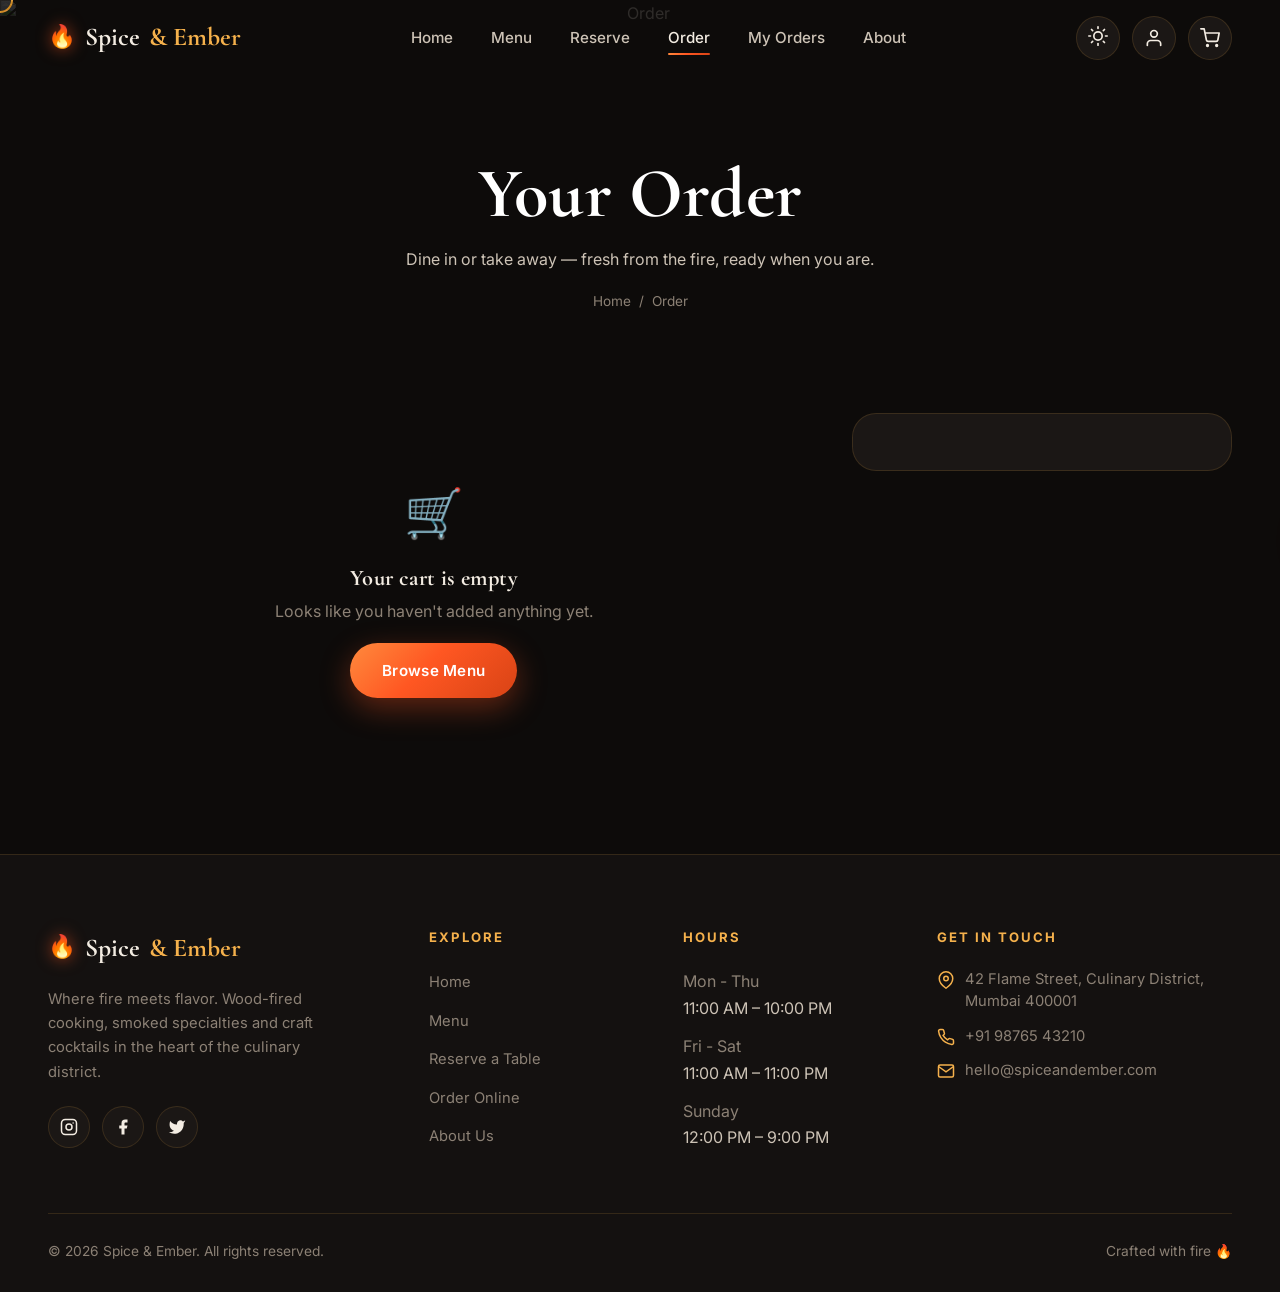
==== commit e32625f6: "Dine-in/takeaway checkout, no delivery fee, save customer details, secure payments backend, order_ty" ====
--- a/order.html
+++ b/order.html
@@ -16,7 +16,7 @@
     <div class="page-hero-bg"><img src="https://images.unsplash.com/photo-1565299624946-b28f40a0ae38?w=1600&q=80" alt="Order"></div>
     <div class="container">
       <h1>Your Order</h1>
-      <p>Review your selections and check out — free delivery on orders over ₹30.</p>
+      <p>Dine in or take away — fresh from the fire, ready when you are.</p>
       <div class="breadcrumb"><a href="index.html">Home</a> / <span>Order</span></div>
     </div>
   </section>
@@ -32,15 +32,22 @@
       <div id="checkoutSection" style="display:none;margin-top:48px;max-width:680px">
         <div class="admin-panel" style="padding:34px">
           <h2 style="font-size:1.6rem;margin-bottom:6px">Checkout</h2>
-          <p style="color:var(--text-muted);margin-bottom:24px">Enter your delivery details to complete the order.</p>
+          <p style="color:var(--text-muted);margin-bottom:24px">Choose dine in or take away, then pay securely to complete your order.</p>
           <form id="checkoutForm">
             <div class="form-row">
               <div class="form-group"><label for="checkoutName">Full Name</label><input id="checkoutName" name="name" class="form-control" required></div>
               <div class="form-group"><label for="checkoutEmail">Email</label><input id="checkoutEmail" name="email" type="email" class="form-control" required></div>
             </div>
             <div class="form-group"><label for="checkoutPhone">Phone</label><input id="checkoutPhone" name="phone" class="form-control" required></div>
-            <div class="form-group"><label for="checkoutAddress">Delivery Address</label><textarea id="checkoutAddress" name="address" class="form-control" required placeholder="Street, city, postal code"></textarea><span id="savedAddressNote">✓ Using your saved address — edit if needed.</span></div>
+            <div class="form-group">
+              <label>Order Type</label>
+              <div class="order-type-options" style="display:flex;gap:12px;margin-top:6px">
+                <label class="order-type-opt" style="flex:1;display:flex;align-items:center;gap:8px;padding:12px 14px;border:1px solid var(--border-strong);border-radius:12px;cursor:pointer"><input type="radio" name="order_type" value="Dine In" checked><span>🍽️ Dine In</span></label>
+                <label class="order-type-opt" style="flex:1;display:flex;align-items:center;gap:8px;padding:12px 14px;border:1px solid var(--border-strong);border-radius:12px;cursor:pointer"><input type="radio" name="order_type" value="Take Away"><span>🥡 Take Away</span></label>
+              </div>
+            </div>
             <div class="form-group"><label for="checkoutNotes">Order Notes</label><input id="checkoutNotes" name="notes" class="form-control" placeholder="Optional"></div>
+            <span id="savedDetailsNote" style="display:none;color:var(--success);font-size:.85rem;margin-top:4px">✓ Using your saved details — edit if needed.</span>
             <div id="checkoutSummaryPreview"></div>
             <div style="display:flex;gap:12px;margin-top:10px">
               <button type="button" id="backToCartBtn" class="btn btn-ghost">Back to Cart</button>
@@ -55,7 +62,7 @@
         <div class="admin-panel" style="padding:48px;text-align:center">
           <div style="font-size:3.4rem;margin-bottom:12px">🎉</div>
           <h2 style="font-size:1.9rem;margin-bottom:8px">Order Confirmed!</h2>
-          <p style="color:var(--text-soft);margin-bottom:22px">Thank you for ordering with Spice &amp; Ember. Your fire-crafted meal is on its way.</p>
+          <p style="color:var(--text-soft);margin-bottom:22px">Thank you for ordering with Spice &amp; Ember. Your fire-crafted meal is being prepared.</p>
           <div id="confirmationDetails" style="text-align:left;max-width:420px;margin:0 auto 26px;color:var(--text-soft)"></div>
           <a href="menu.html" class="btn btn-primary btn-lg">Order Again</a>
         </div>
@@ -71,6 +78,7 @@
   <script src="js/menu-data.js"></script>
   <script src="js/components.js"></script>
   <script src="js/auth.js"></script>
+  <script src="https://checkout.razorpay.com/v1/checkout.js"></script>
   <script src="js/api.js"></script>
   <script src="js/cart.js"></script>
   <script src="js/main.js"></script>
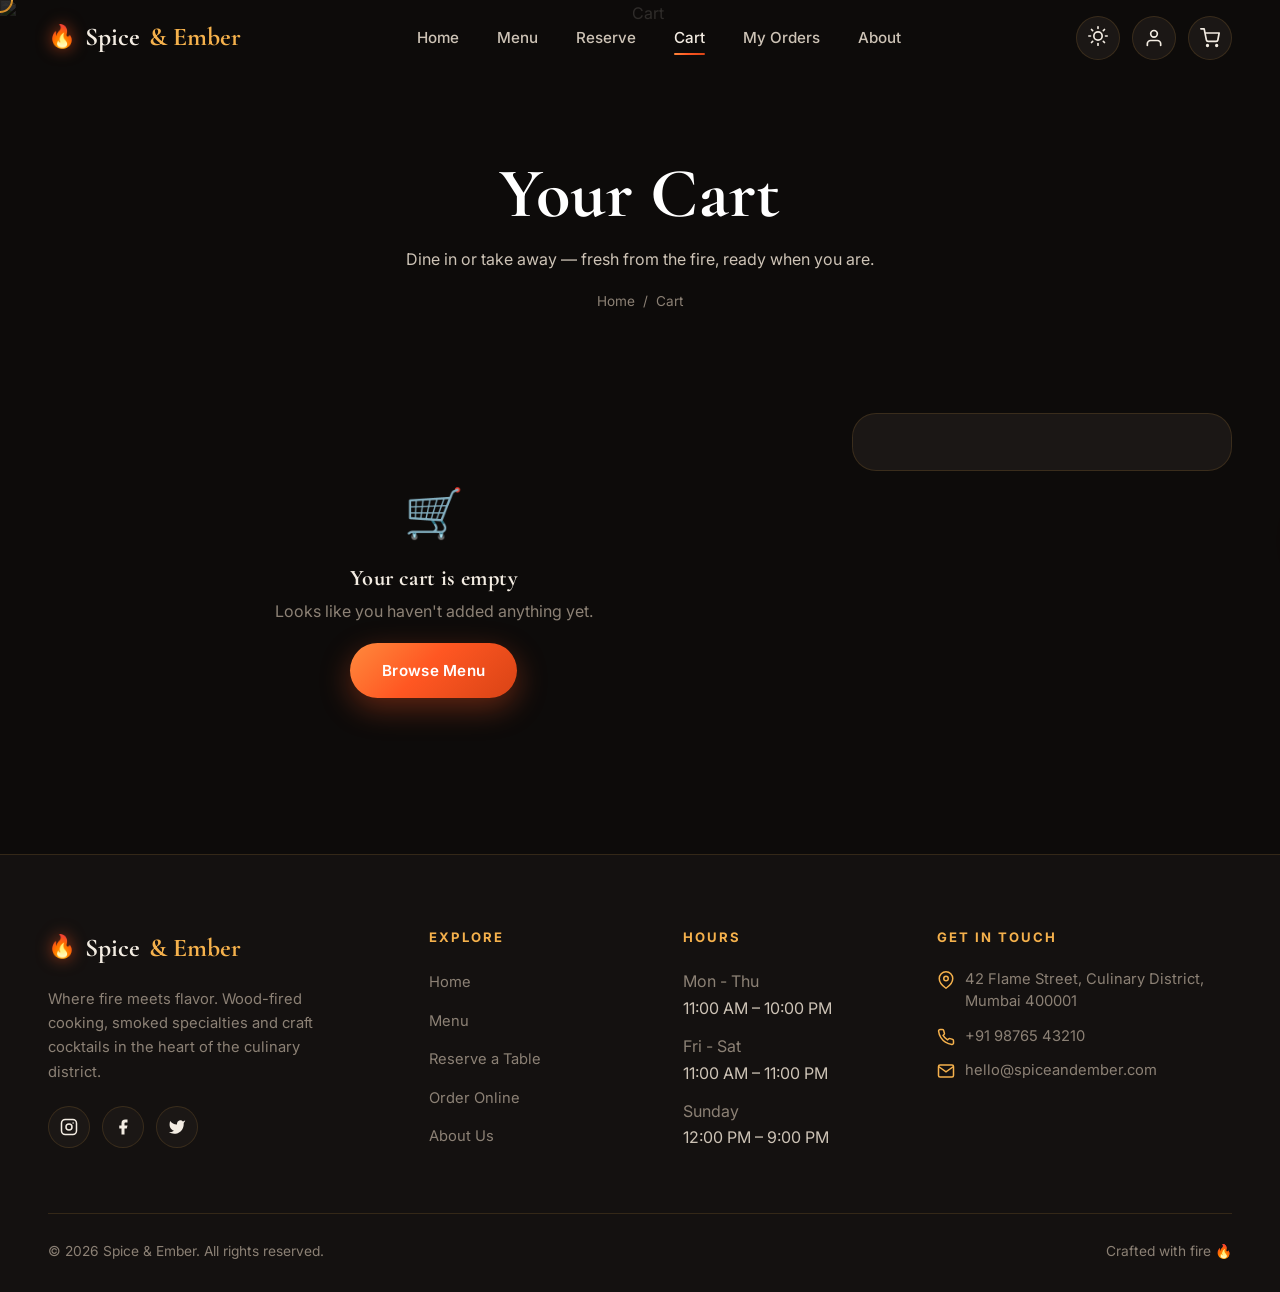
==== commit 921c65bd: "Rename 'Order' nav link to 'Cart' and page heading to 'Your Cart'" ====
--- a/order.html
+++ b/order.html
@@ -3,7 +3,7 @@
 <head>
   <meta charset="UTF-8">
   <meta name="viewport" content="width=device-width, initial-scale=1.0">
-  <title>Your Order — Spice &amp; Ember</title>
+  <title>Your Cart — Spice &amp; Ember</title>
   <meta name="description" content="Review your cart and check out securely at Spice & Ember.">
   <link rel="icon" href="data:image/svg+xml,<svg xmlns='http://www.w3.org/2000/svg' viewBox='0 0 100 100'><text y='.9em' font-size='90'>🔥</text></svg>">
   <link rel="stylesheet" href="css/style.css">
@@ -13,11 +13,11 @@
   <div id="nav-mount"></div>
 
   <section class="page-hero" style="padding-bottom:50px">
-    <div class="page-hero-bg"><img src="https://images.unsplash.com/photo-1565299624946-b28f40a0ae38?w=1600&q=80" alt="Order"></div>
+    <div class="page-hero-bg"><img src="https://images.unsplash.com/photo-1565299624946-b28f40a0ae38?w=1600&q=80" alt="Cart"></div>
     <div class="container">
-      <h1>Your Order</h1>
+      <h1>Your Cart</h1>
       <p>Dine in or take away — fresh from the fire, ready when you are.</p>
-      <div class="breadcrumb"><a href="index.html">Home</a> / <span>Order</span></div>
+      <div class="breadcrumb"><a href="index.html">Home</a> / <span>Cart</span></div>
     </div>
   </section>
 
